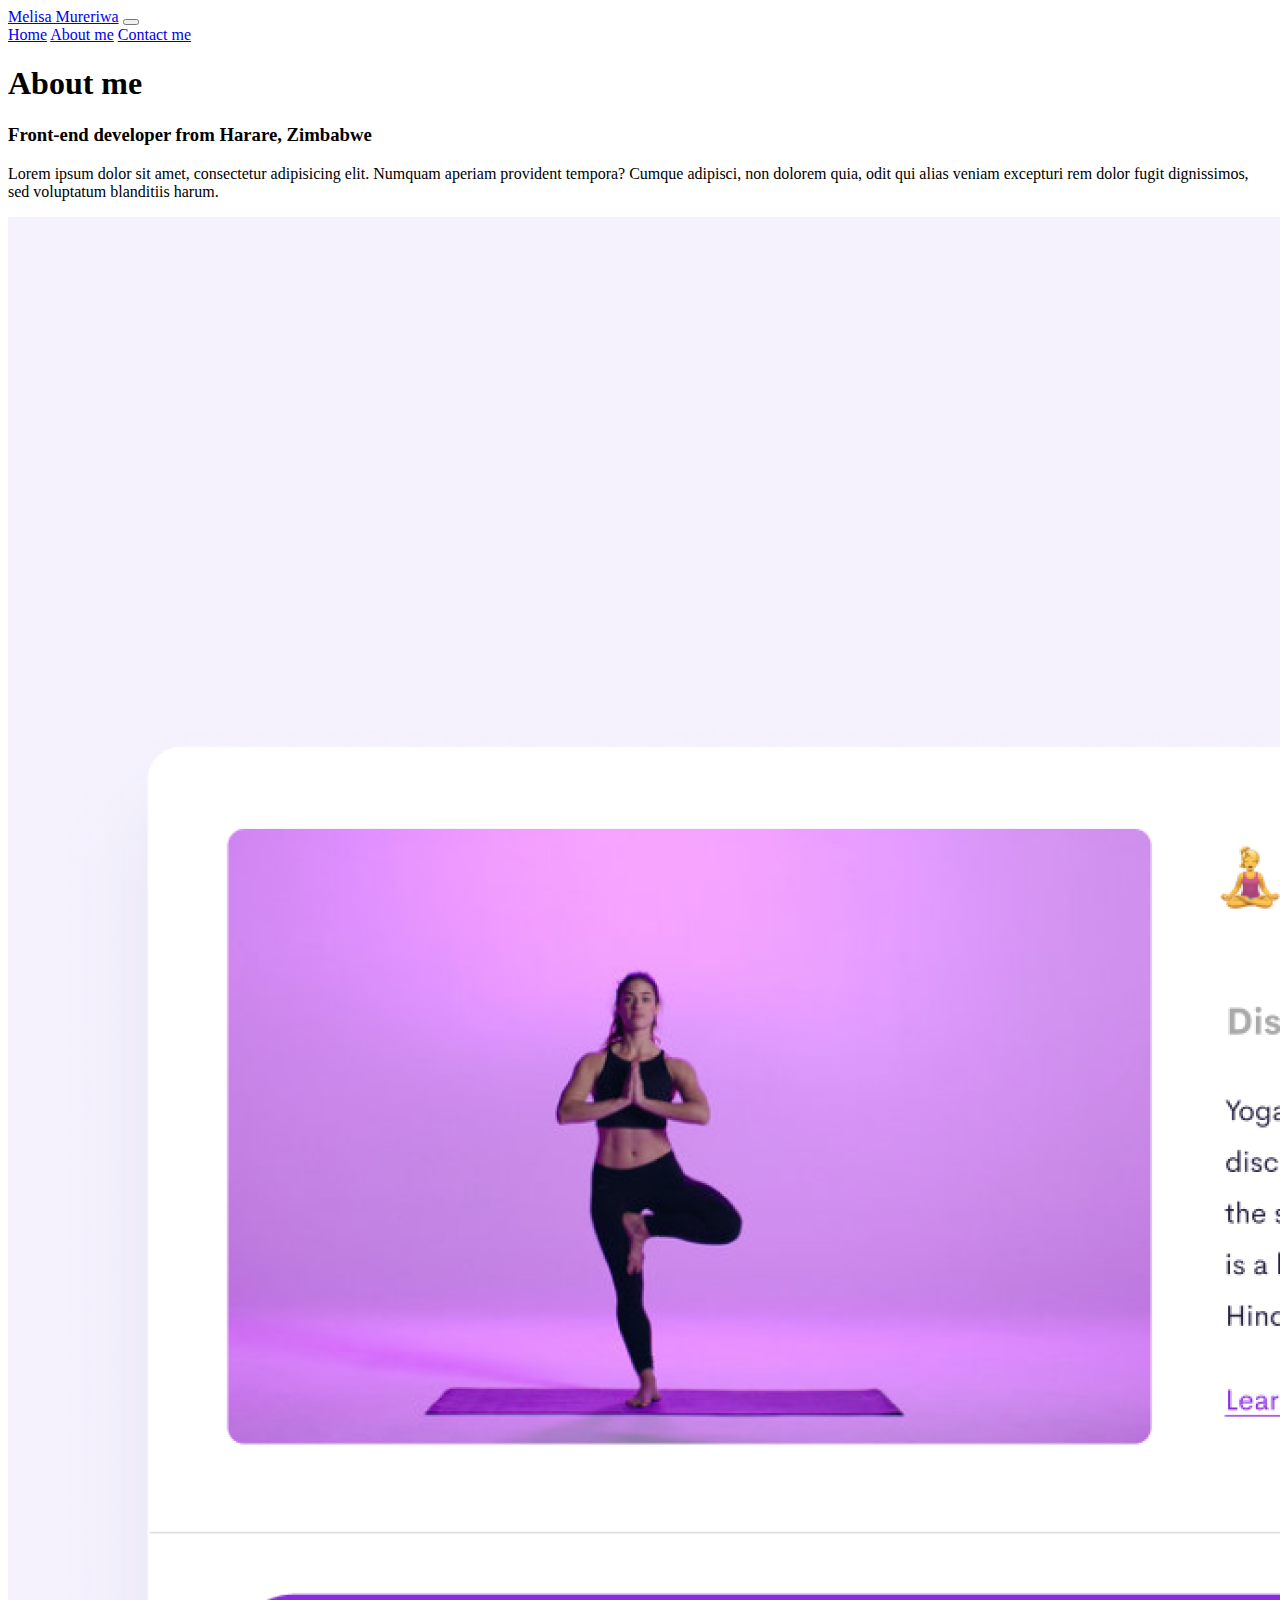
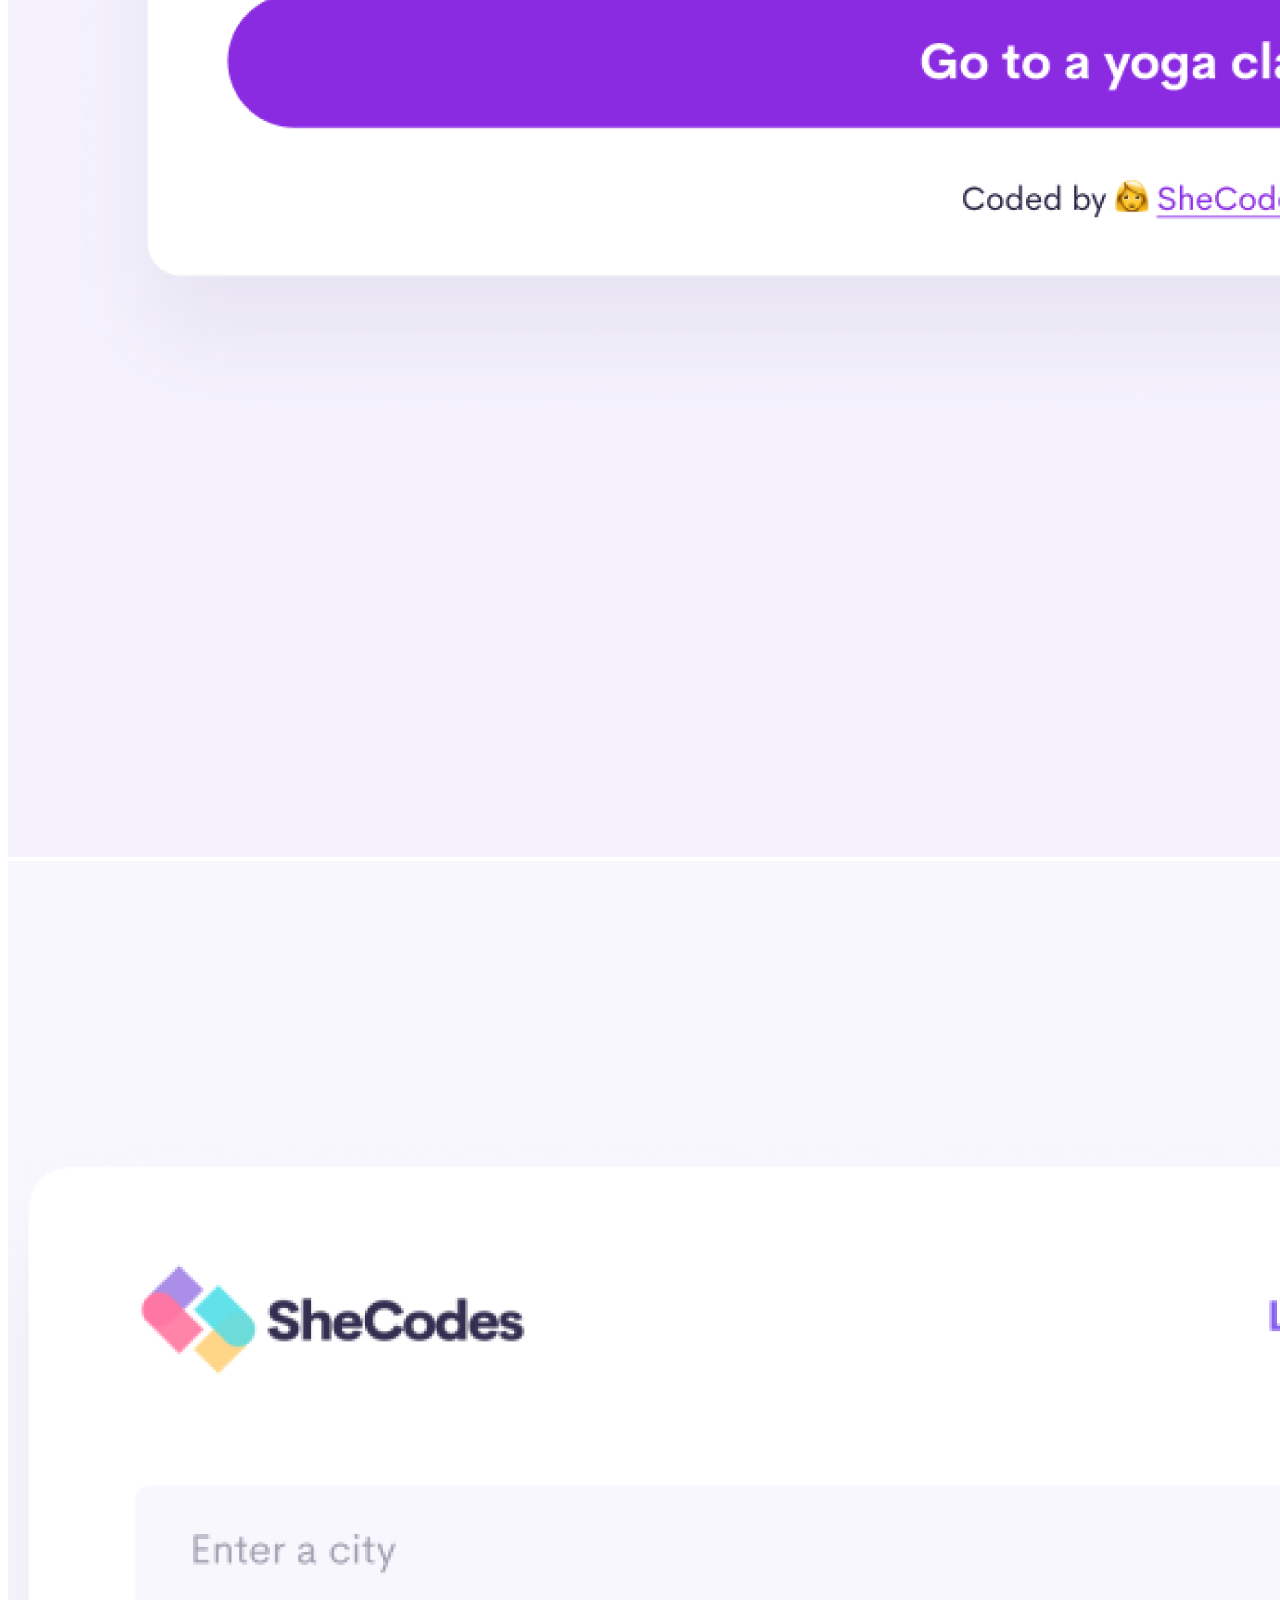
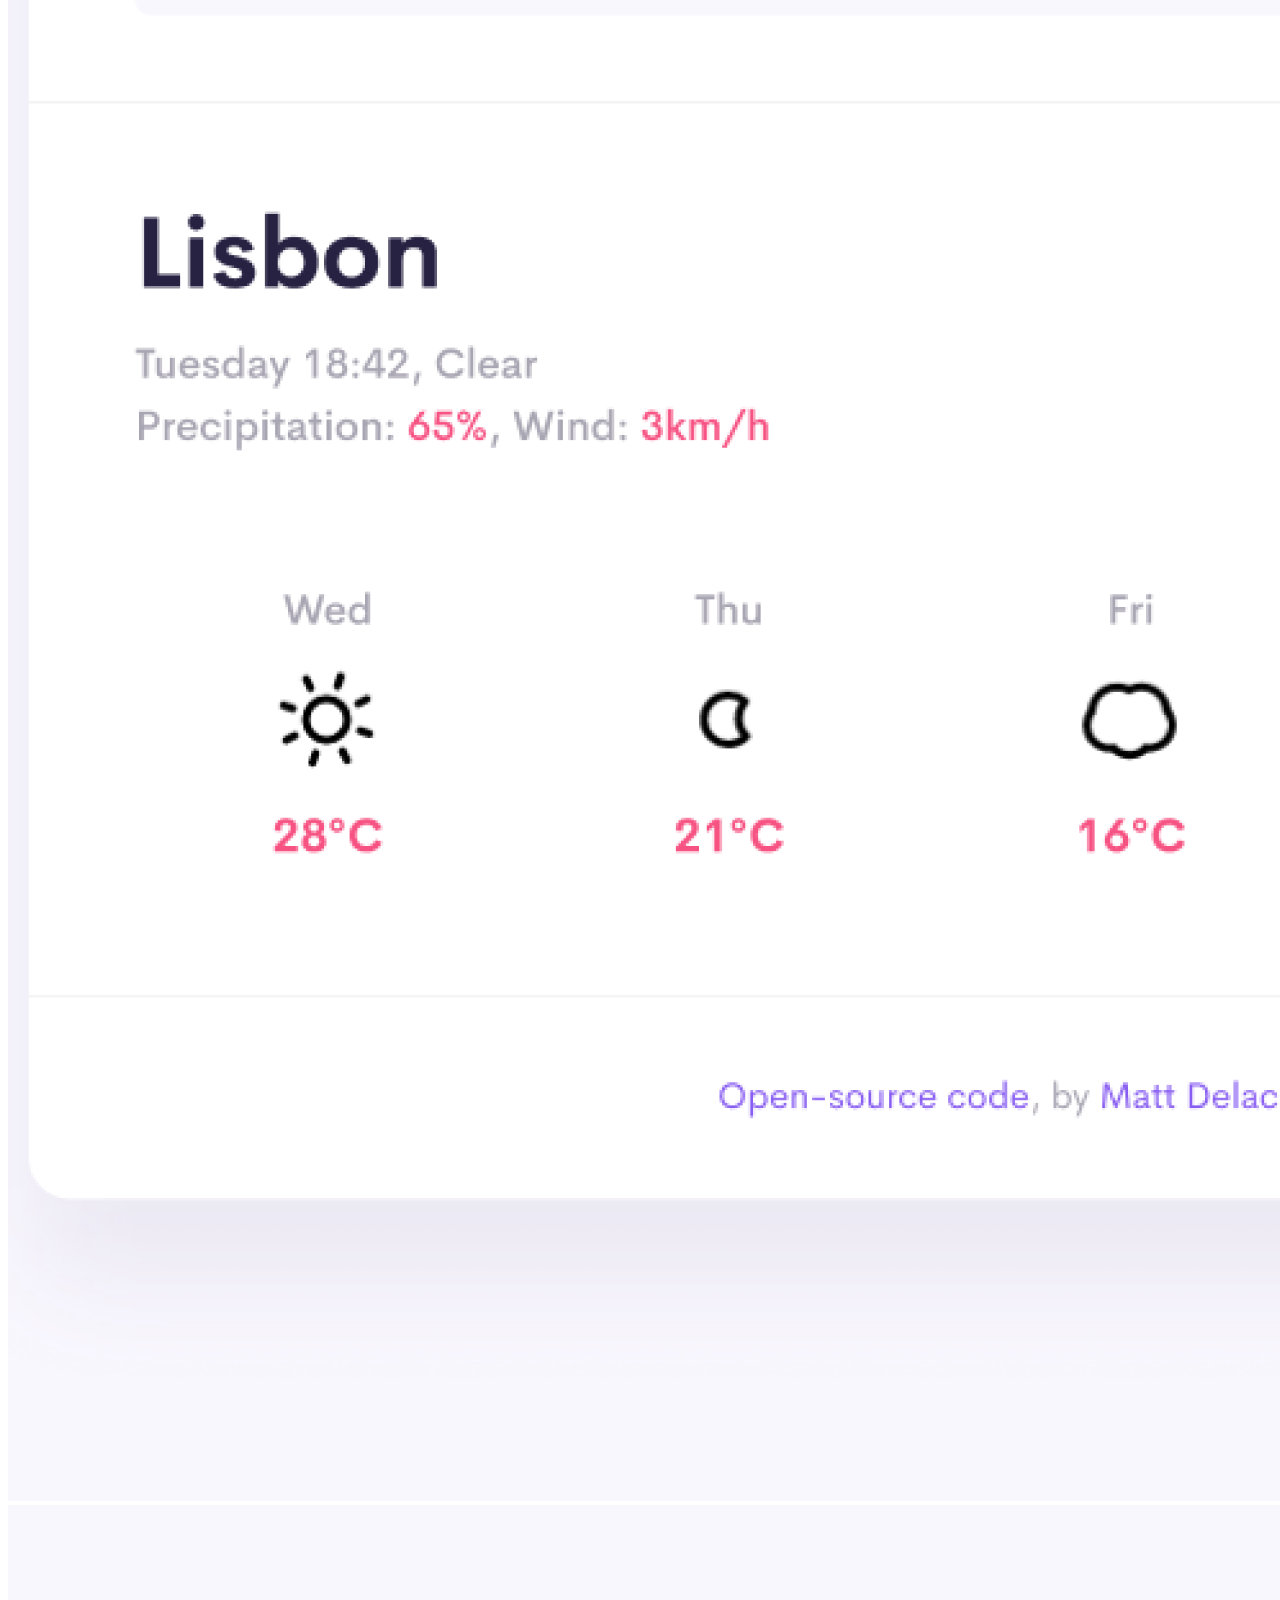
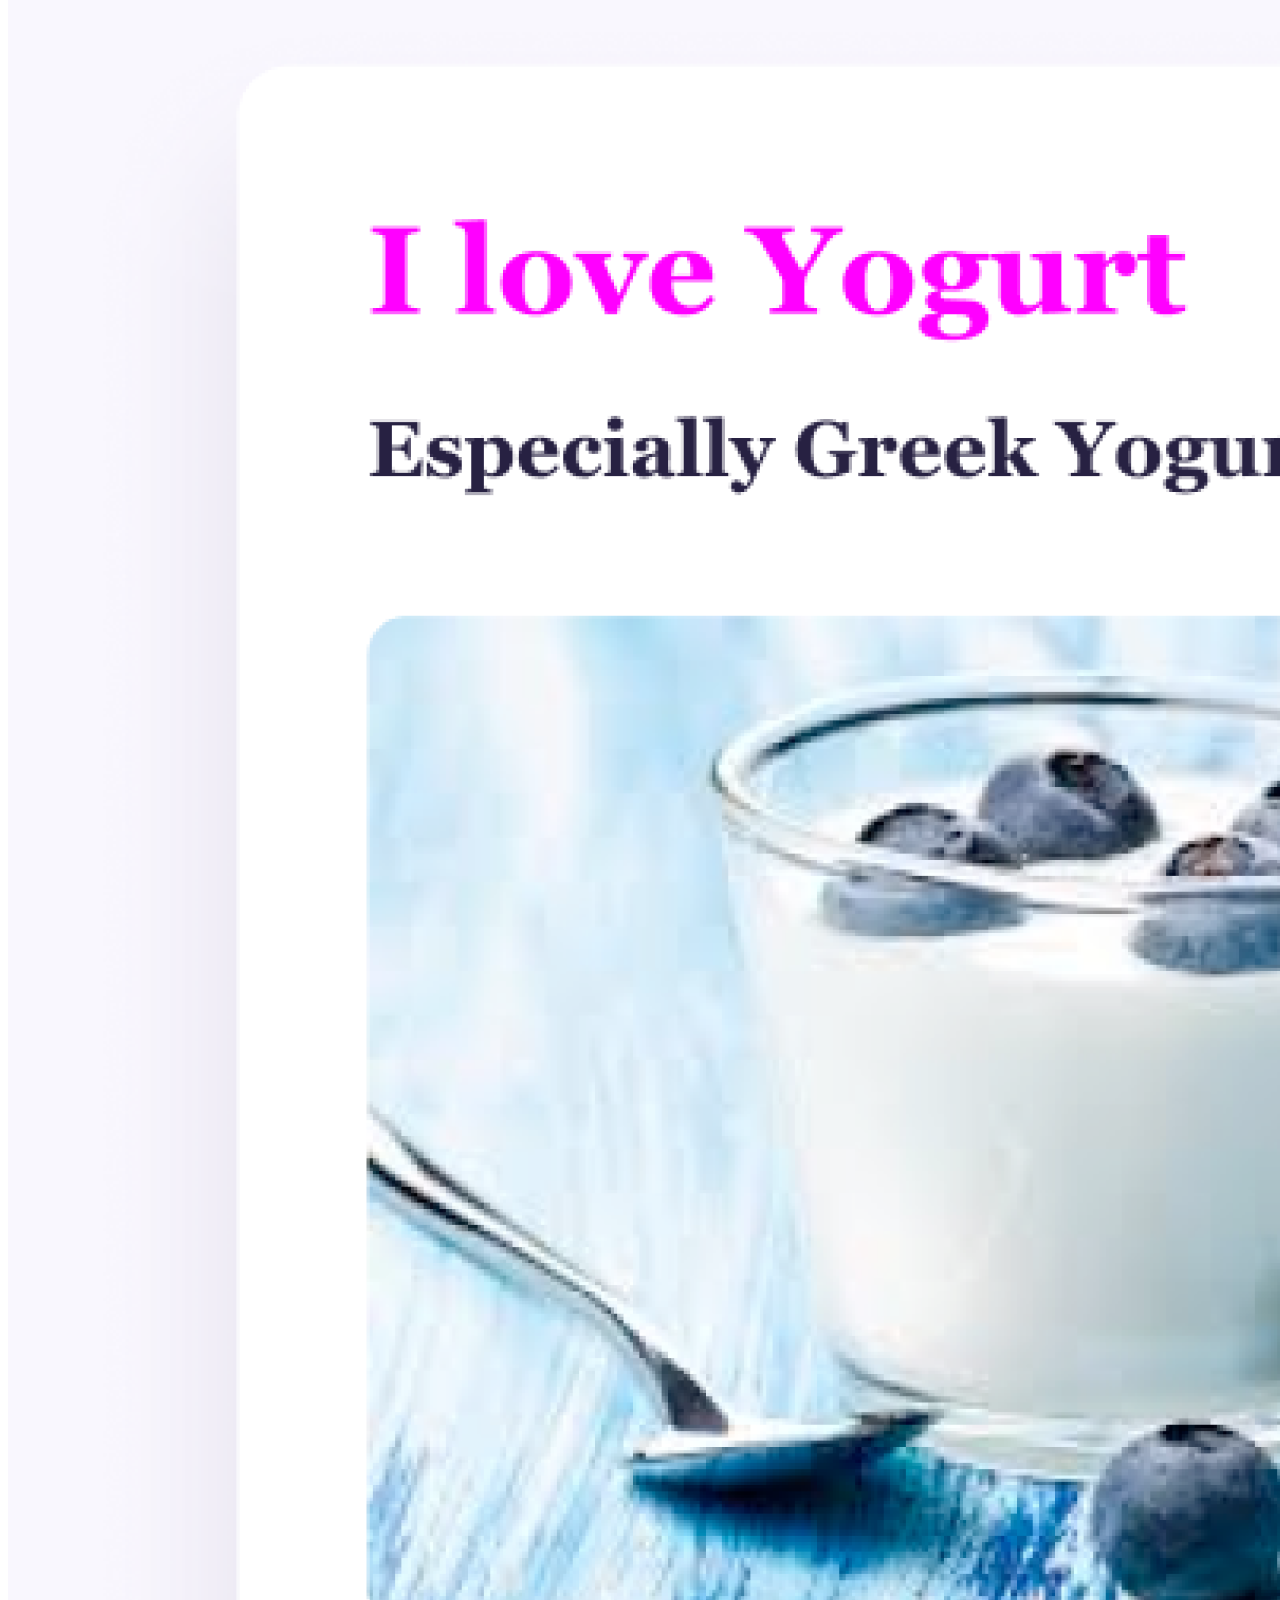
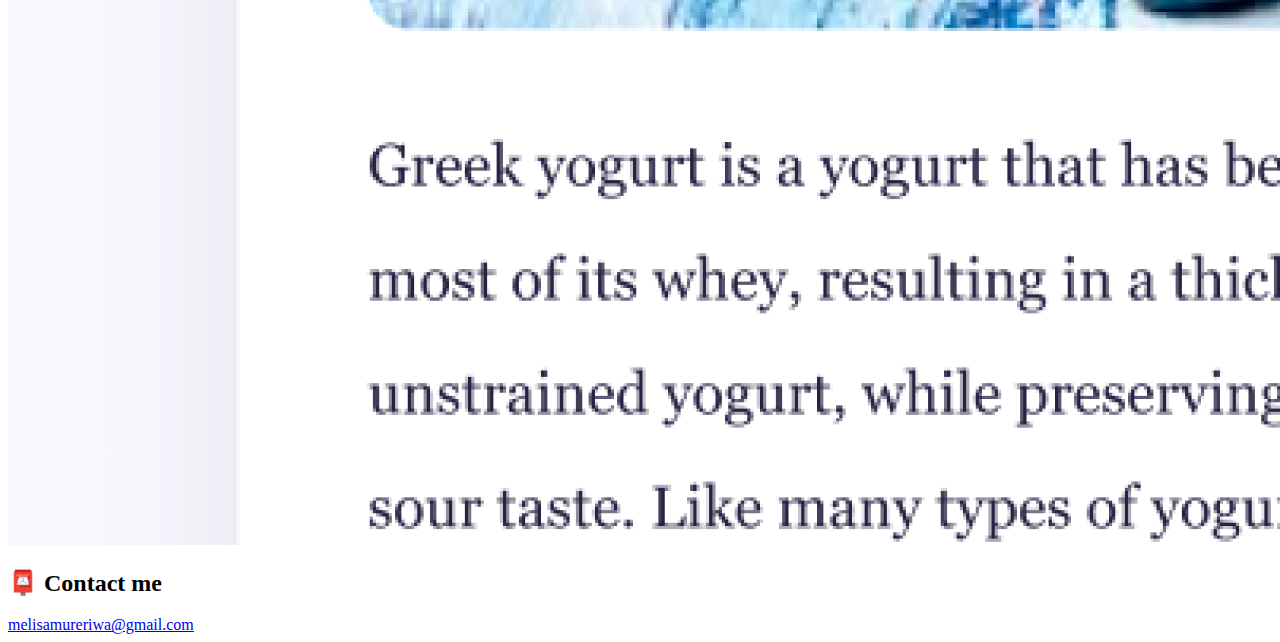
==== about.html @ f1d19278 "Moved project to Github" ====
<!DOCTYPE html>
<html>
  <head>
    <title>About Melisa Mureriwa</title>
    <meta charset="UTF-8" />
    <link rel="stylesheet" href="style.css" />
    <link
      href="https://cdn.jsdelivr.net/npm/bootstrap@5.3.1/dist/css/bootstrap.min.css"
      rel="stylesheet"
      integrity="sha384-4bw+/aepP/YC94hEpVNVgiZdgIC5+VKNBQNGCHeKRQN+PtmoHDEXuppvnDJzQIu9"
      crossorigin="anonymous"
    />
    <script
      src="https://cdn.jsdelivr.net/npm/bootstrap@5.3.1/dist/js/bootstrap.bundle.min.js"
      integrity="sha384-HwwvtgBNo3bZJJLYd8oVXjrBZt8cqVSpeBNS5n7C8IVInixGAoxmnlMuBnhbgrkm"
      crossorigin="anonymous"
    ></script>
  <body>
      <nav class="navbar fixed-top navbar-expand-lg bg-body-tertiary">
          <div class="container-fluid">
            <a class="navbar-brand" href="index.html">Melisa Mureriwa</a>
            <button
              class="navbar-toggler"
              type="button"
              data-bs-toggle="collapse"
              data-bs-target="#navbarNavAltMarkup"
              aria-controls="navbarNavAltMarkup"
              aria-expanded="false"
              aria-label="Toggle navigation"
            >
              <span class="navbar-toggler-icon"></span>
            </button>
            <div class="collapse navbar-collapse" id="navbarNavAltMarkup">
              <div class="navbar-nav">
                <a class="nav-link active" aria-current="page" href="index.html"
                  >Home</a
                >
                <a class="nav-link" href="about.html">About me</a>
                <a class="nav-link" href="about.html#contact">Contact me</a>
              </div>
            </div>
          </div>
        </nav>
    <h1 class="pt-5">About me</h1>
    <h3>Front-end developer from Harare, Zimbabwe</h3>
    <div class="container mt-5">
    <p class="text-center">
      Lorem ipsum dolor sit amet, consectetur adipisicing elit. Numquam aperiam
      provident tempora? Cumque adipisci, non dolorem quia, odit qui alias
      veniam excepturi rem dolor fugit dignissimos, sed voluptatum blanditiis
      harum.
    </p>
</div>
    <div class="container">
    <div class="row mb-5">
      <div id="yoga" class="col-sm"> <img src="images/yoga.png" class="img-fluid p-2 shadow rounded" alt="yoga" /> </div>
      <div id="weather" class="col-sm"> <img src="images/weather.png" class="img-fluid p-2 shadow rounded" alt="weather" /></div>
      <div id="yogurt" class="col-sm"> <img src="images/yogurt.png" class="img-fluid p-2 shadow rounded" alt="yogurt" /> </div>
    </div>
    </div>

    <div id="contact">
      <h2>📮 Contact me</h2>
      <a href="mailto:melisamureriwa@gmail.com" class="email-link"> melisamureriwa@gmail.com </a>
    </div>
  </body>
</html>
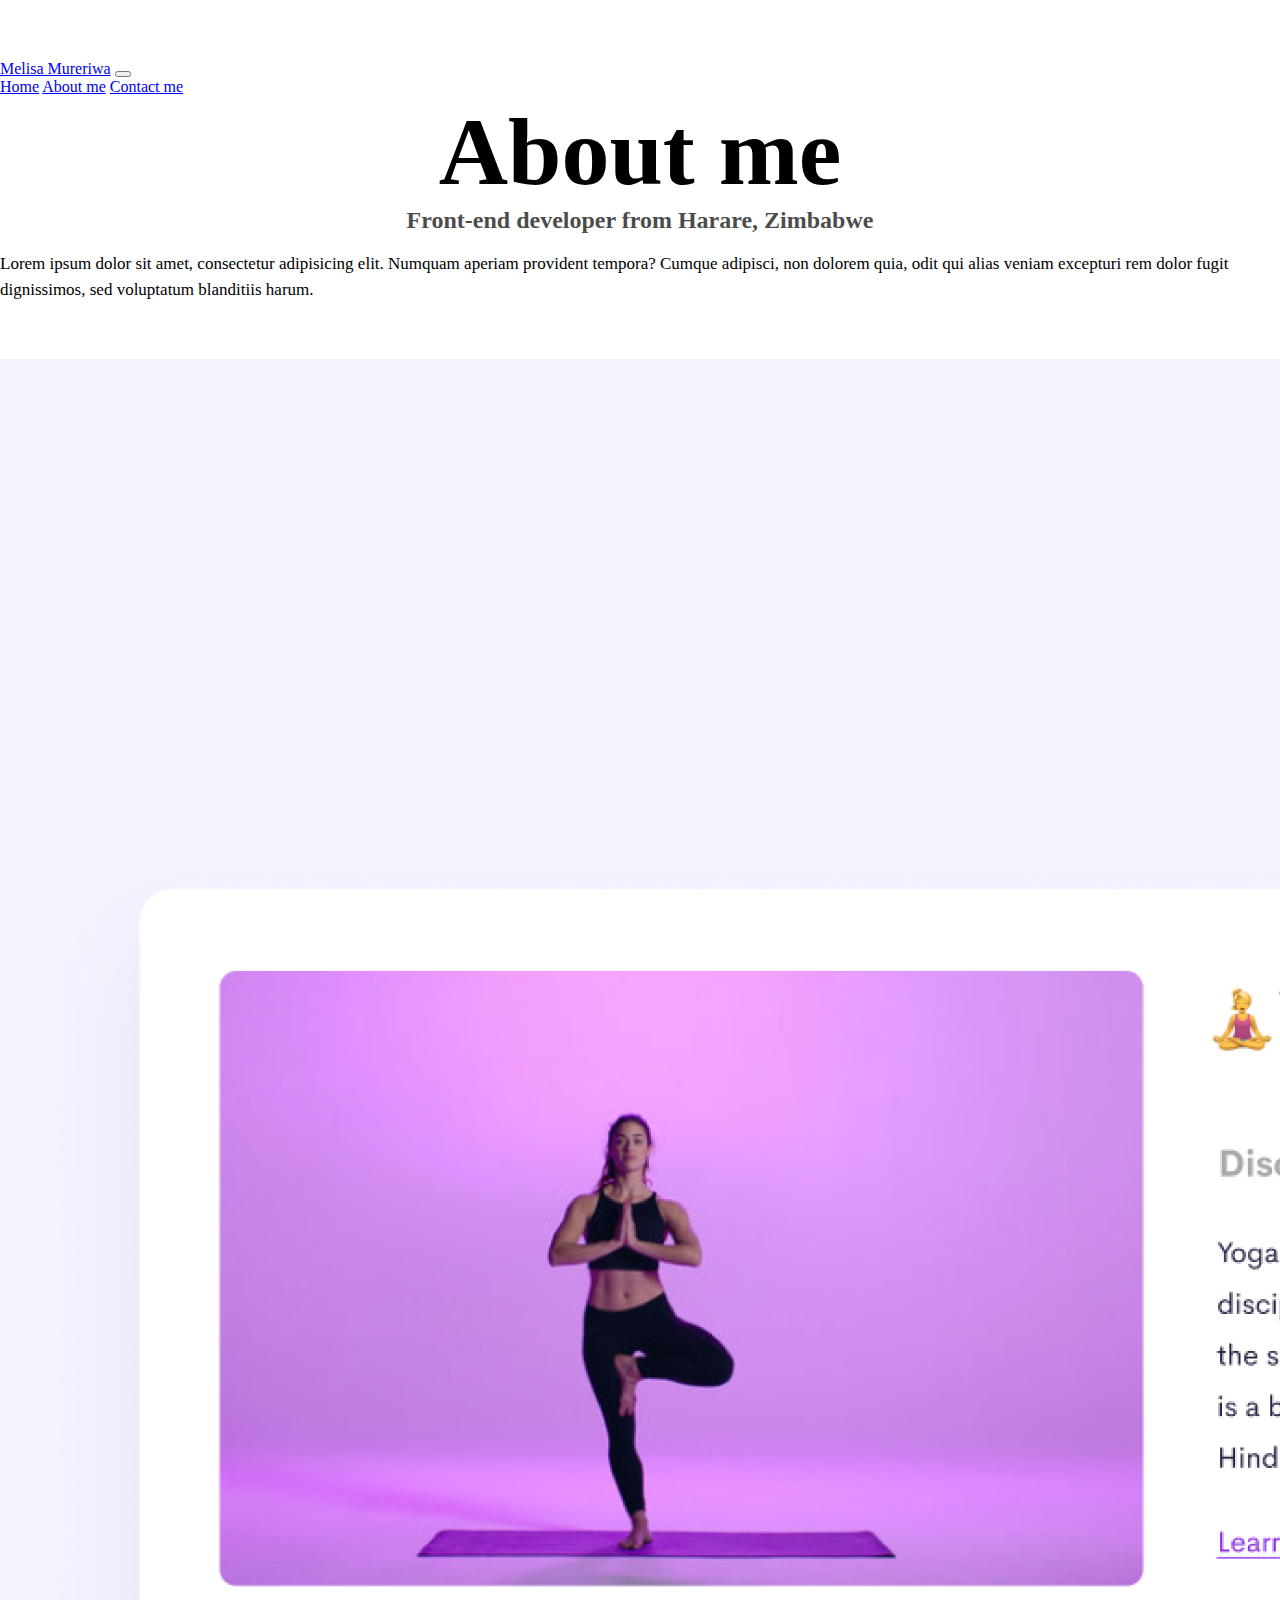
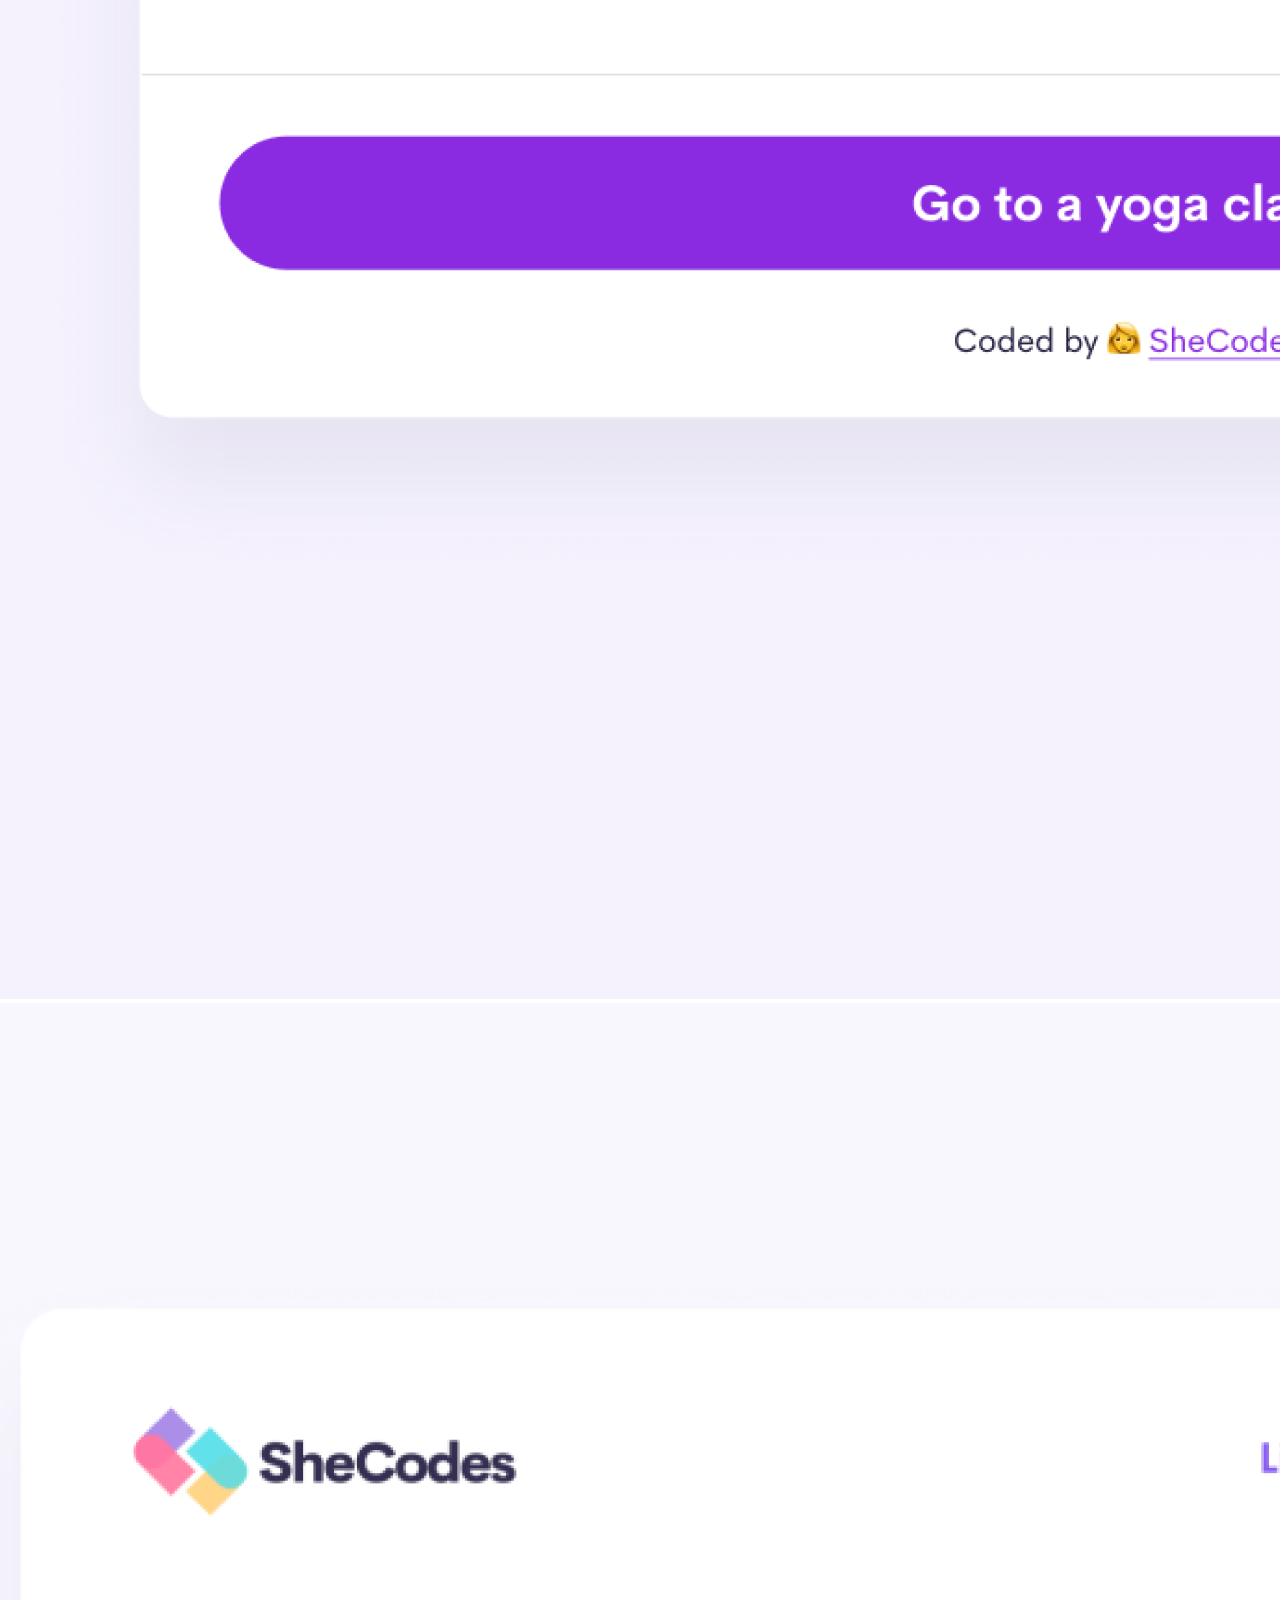
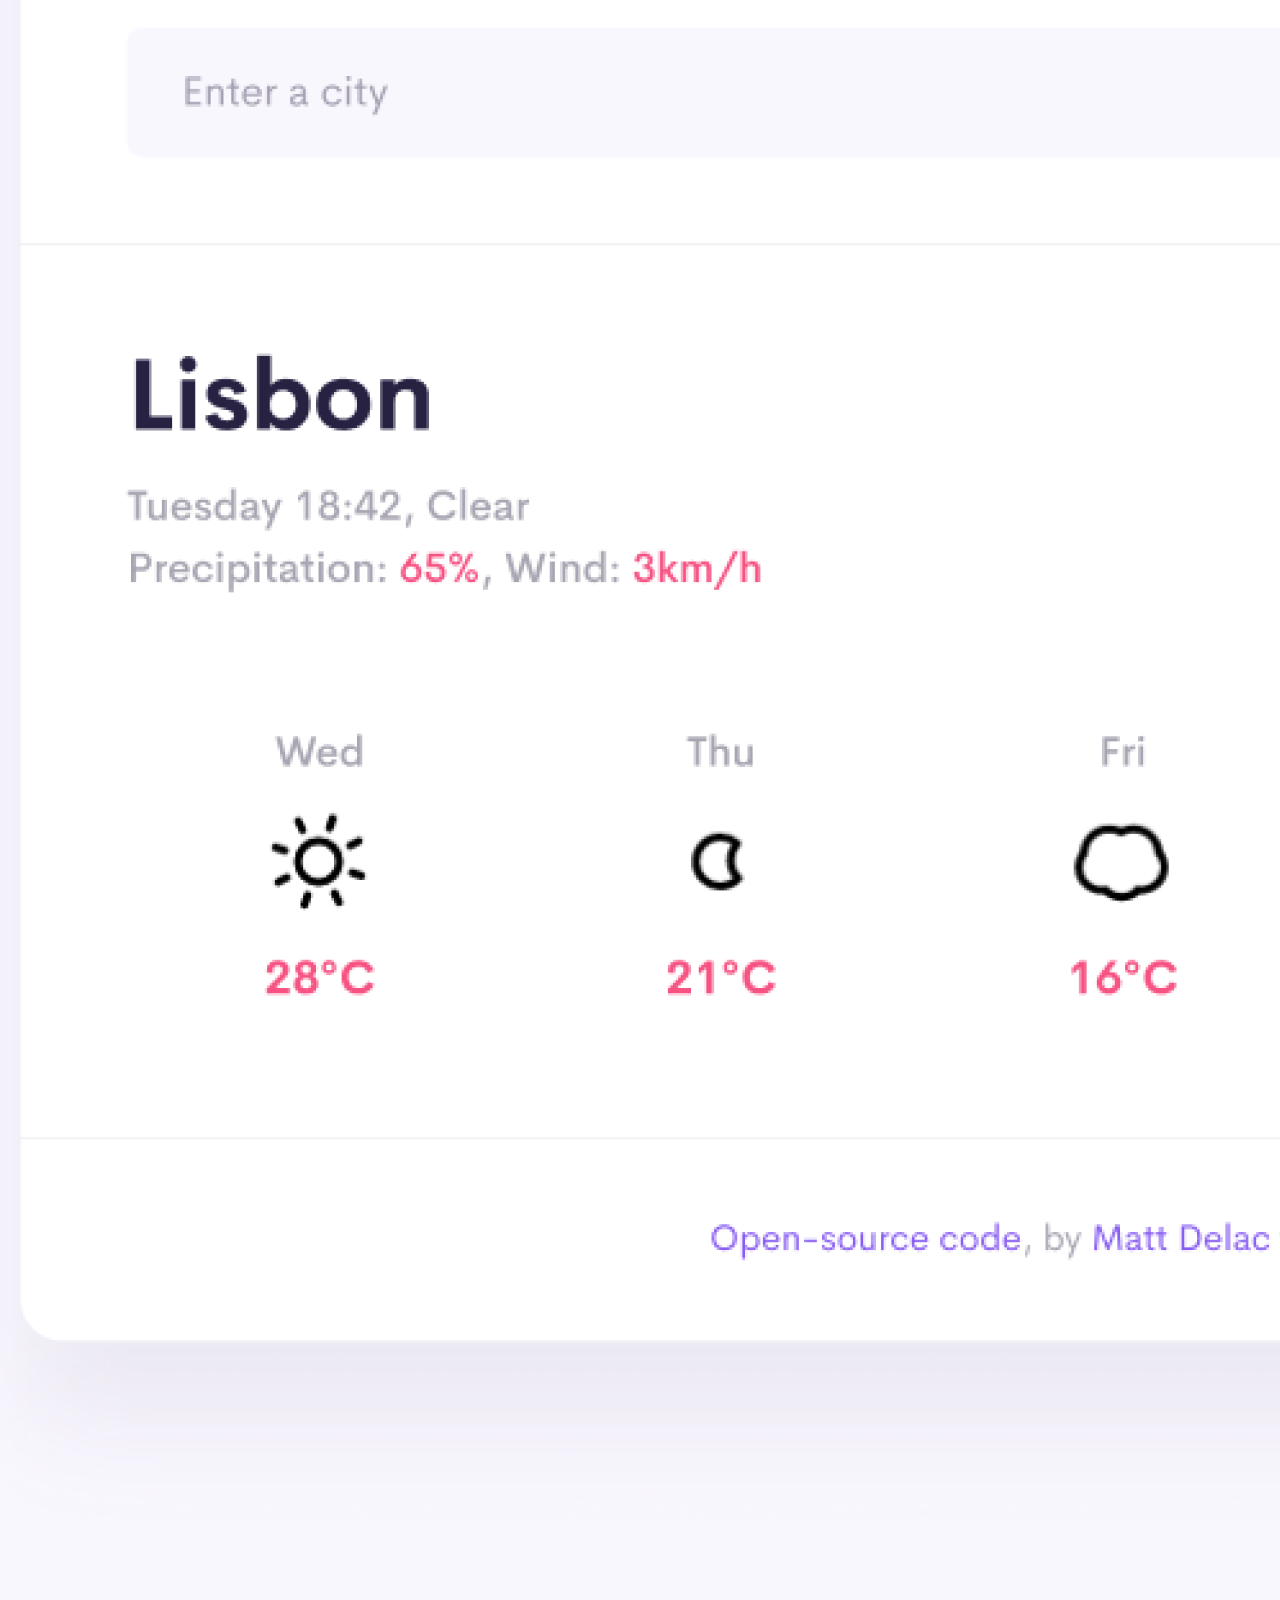
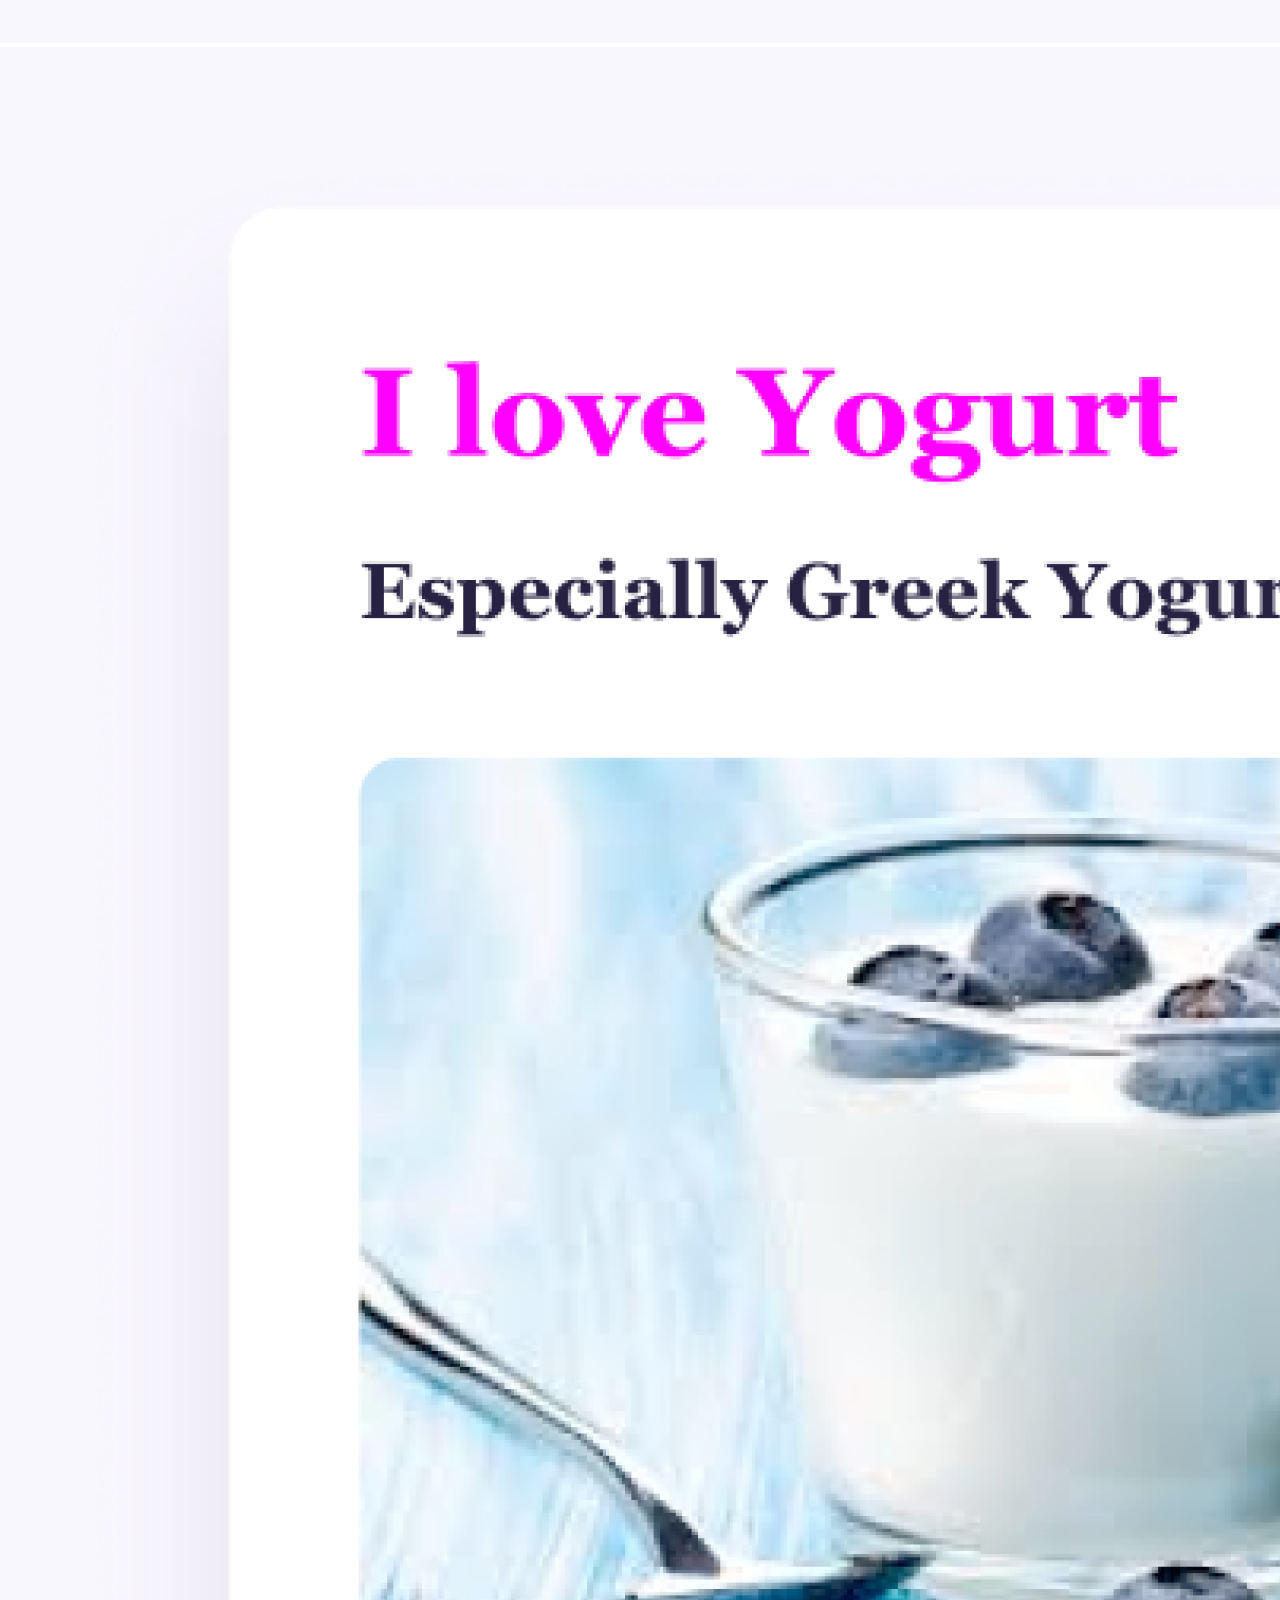
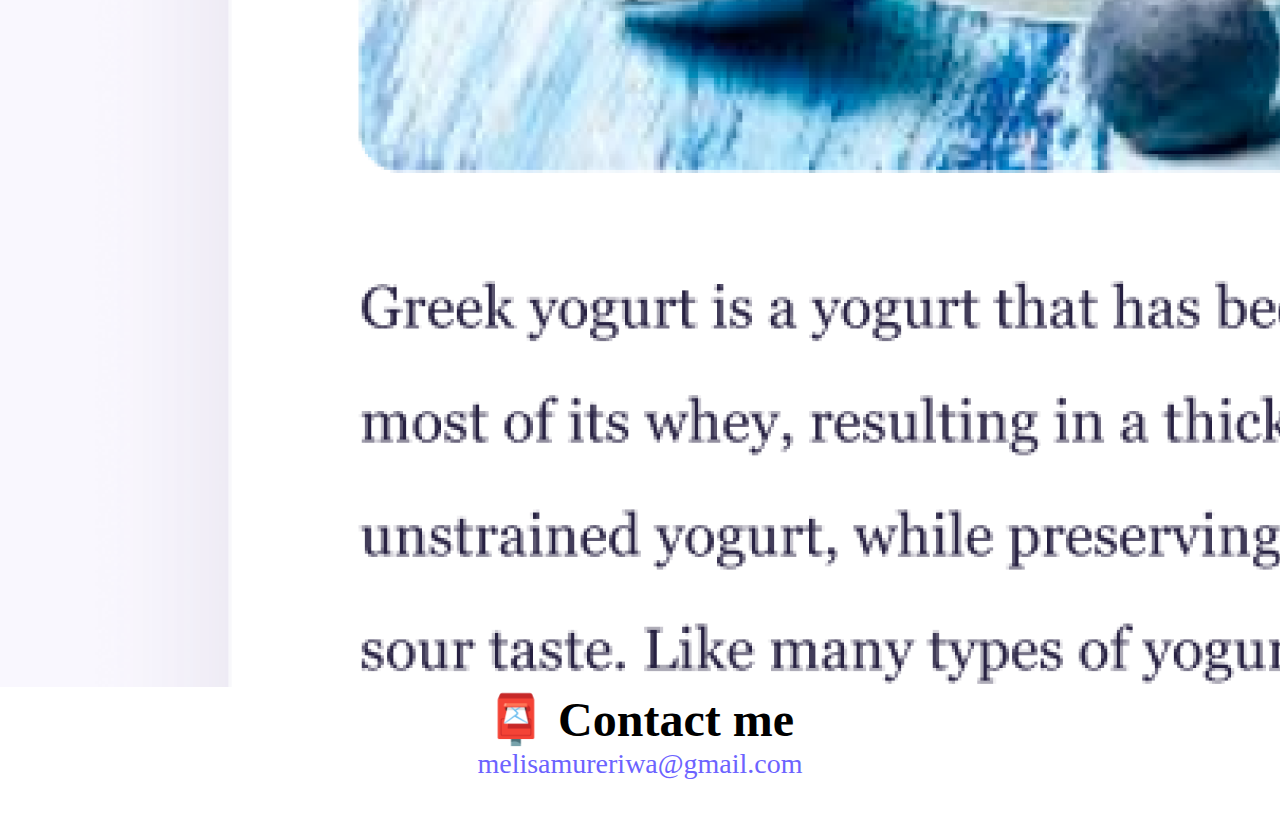
==== commit 6be0a149: "Added the media queries to make it mobile responsive" ====
--- a/about.html
+++ b/about.html
@@ -3,6 +3,7 @@
   <head>
     <title>About Melisa Mureriwa</title>
     <meta charset="UTF-8" />
+     <meta name="viewport" content="width=device-width, initial-scale=1">
     <link rel="stylesheet" href="style.css" />
     <link
       href="https://cdn.jsdelivr.net/npm/bootstrap@5.3.1/dist/css/bootstrap.min.css"
--- a/style.css
+++ b/style.css
@@ -0,0 +1,124 @@
+:root {
+  --primary-color: #6c63ff;
+  --secondary-color: #f5f2fe;
+  --box-shadow: 0 5px 10px rgba(0, 0, 0, 0.3);
+}
+
+body {
+  margin: 60px auto !important;
+}
+
+h1,
+h2,
+h3 {
+  text-align: center;
+  margin: 0;
+}
+
+h1 {
+  font-size: 96px !important;
+}
+
+h2 {
+  font-size: 48px !important;
+}
+
+h3 {
+  font-size: 24px;
+  opacity: 0.7;
+}
+
+p {
+  font-size: 17px;
+  line-height: 1.5;
+  padding-bottom: 40px;
+}
+
+.app-heading {
+  text-align: left;
+}
+.app-description {
+  text-align: left !important;
+  width: 100%;
+}
+
+.navigation-links {
+  display: flex;
+  margin-top: 40px;
+  justify-content: center;
+}
+
+.navigation-links a,
+.app-link {
+  margin: 20px;
+  border-radius: 4px;
+  padding: 20px 15px;
+  text-decoration: none;
+  text-transform: capitalize;
+}
+
+.contact-link {
+  background: var(--primary-color);
+  box-shadow: var(--box-shadow);
+  color: #ffffff;
+}
+
+.about-link {
+  color: var(--primary-color);
+  border: 1px solid var(--primary-color);
+}
+
+.email-link {
+  display: flex;
+  justify-content: center;
+  color: var(--primary-color);
+  font-size: 28px;
+  text-decoration: none;
+}
+
+a:hover {
+  color: #0a58ca;
+}
+
+.email-link:hover {
+  text-decoration: underline;
+}
+
+@media (max-width: 576px) {
+  h1 {
+    font-size: 45px !important;
+  }
+
+  h2 {
+    font-size: 30px !important;
+  }
+
+  h3 {
+    margin-top: 15px !important;
+  }
+
+  .col-6 {
+    flex: 0 0 auto !important;
+    width: 100% !important;
+  }
+
+  .app-heading {
+    text-align: center !important;
+    font-size: 35px !important;
+  }
+
+  .app-description {
+    text-align: center !important;
+  }
+
+  p {
+    font-size: 18px;
+  }
+
+  .app-link {
+    margin: 0 auto;
+    text-align: center;
+    display: block;
+    max-width: 250px;
+  }
+}
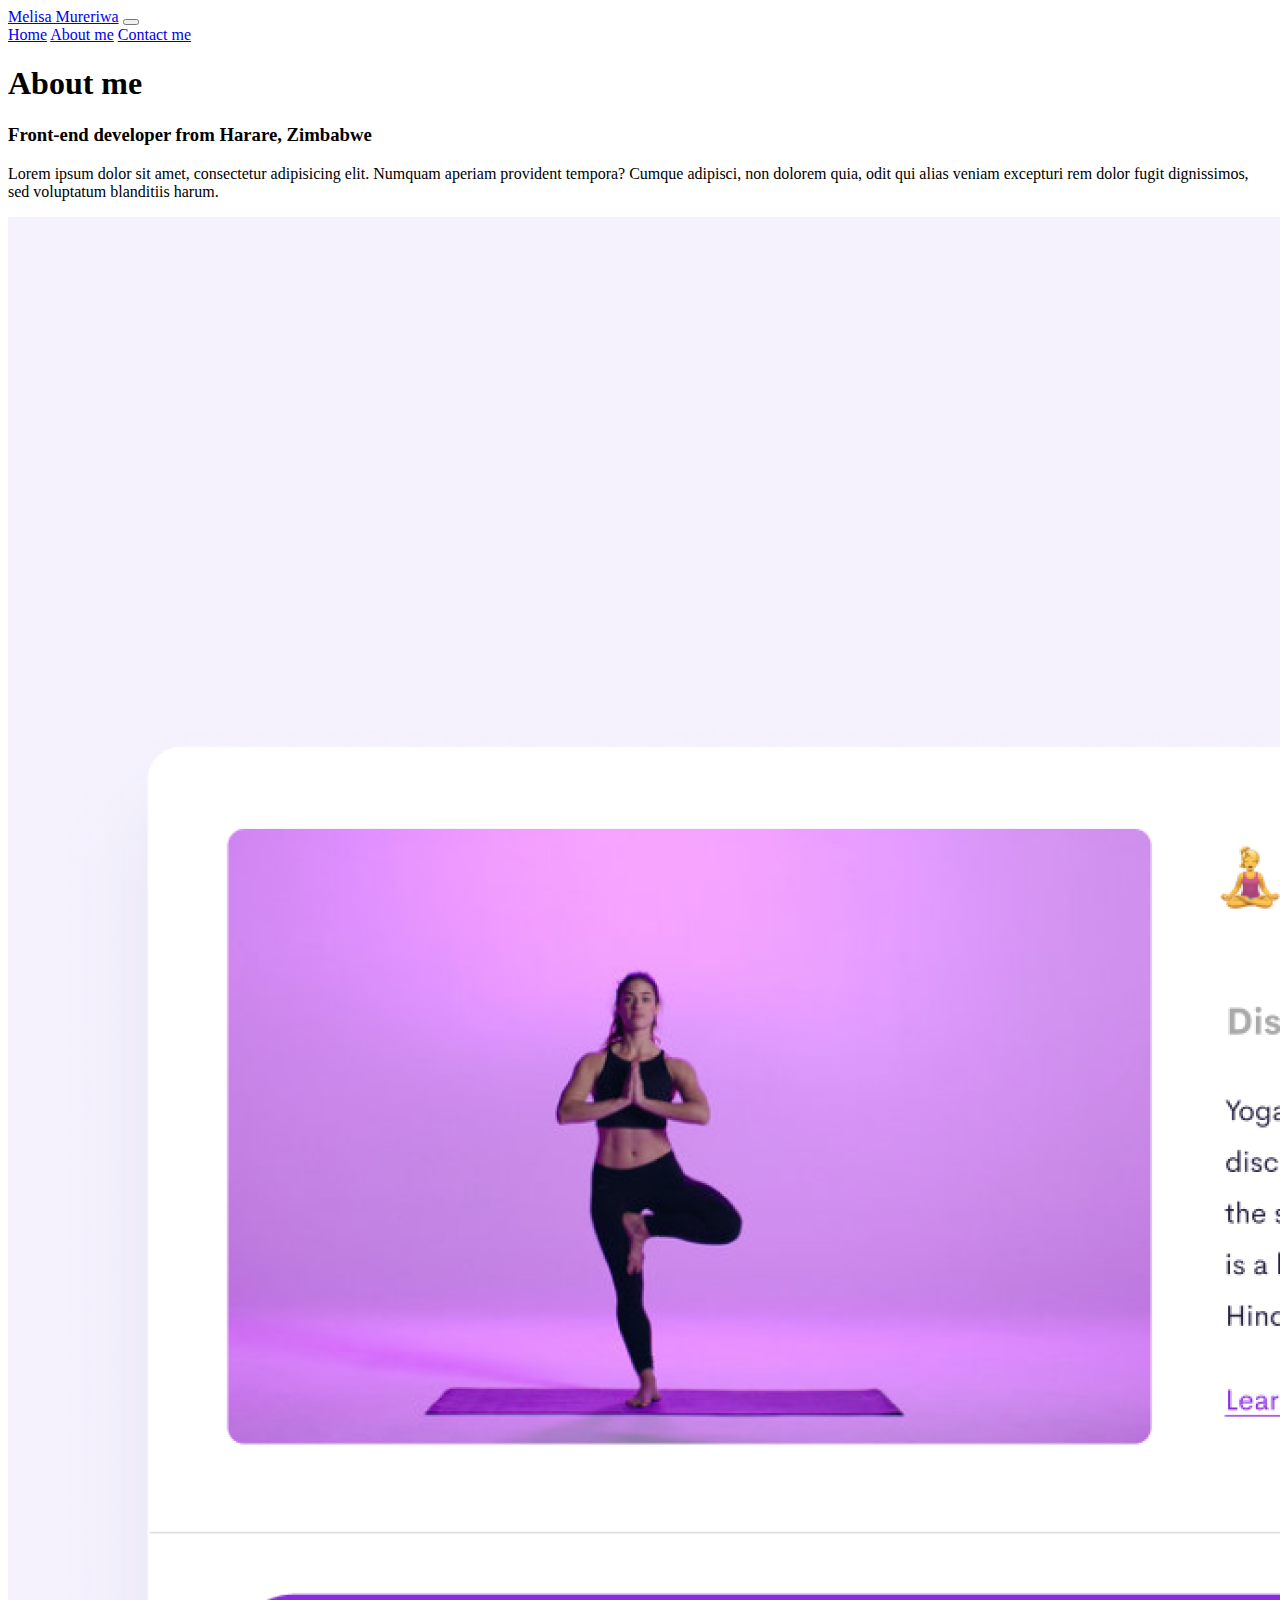
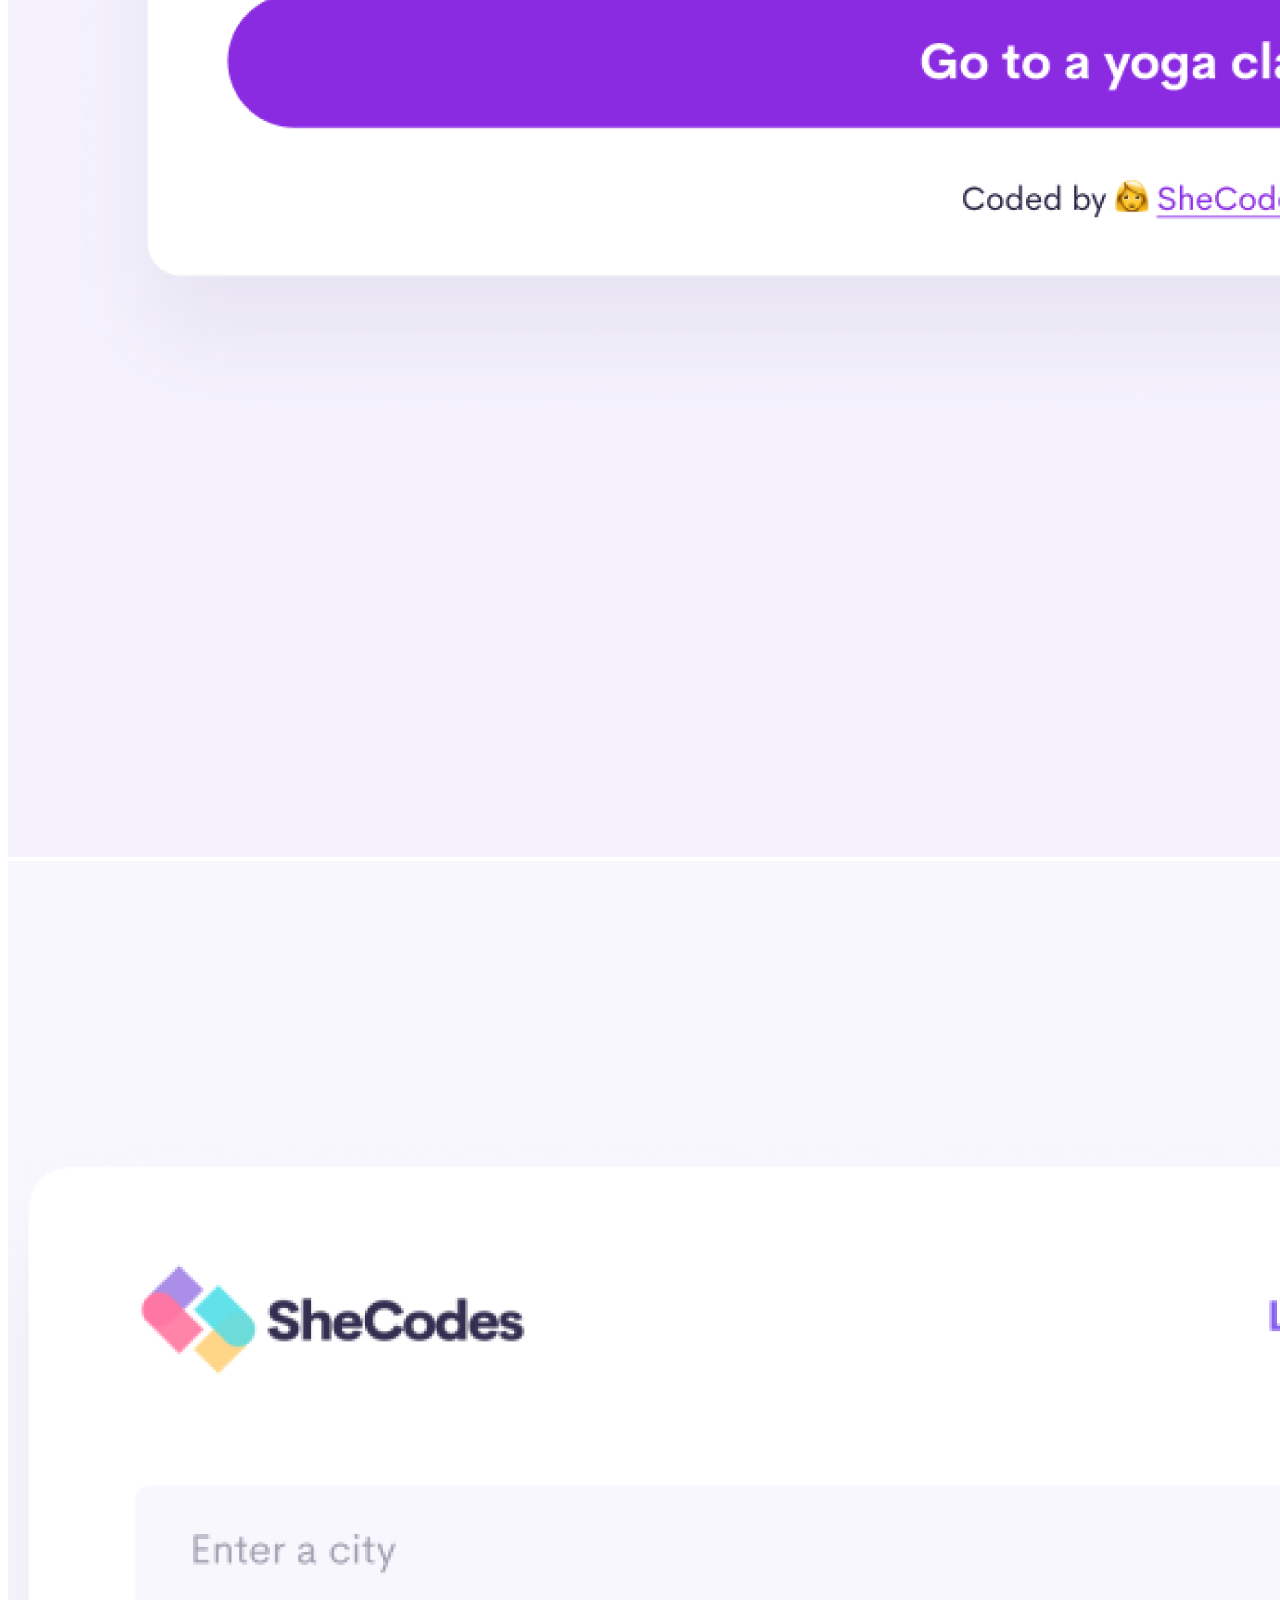
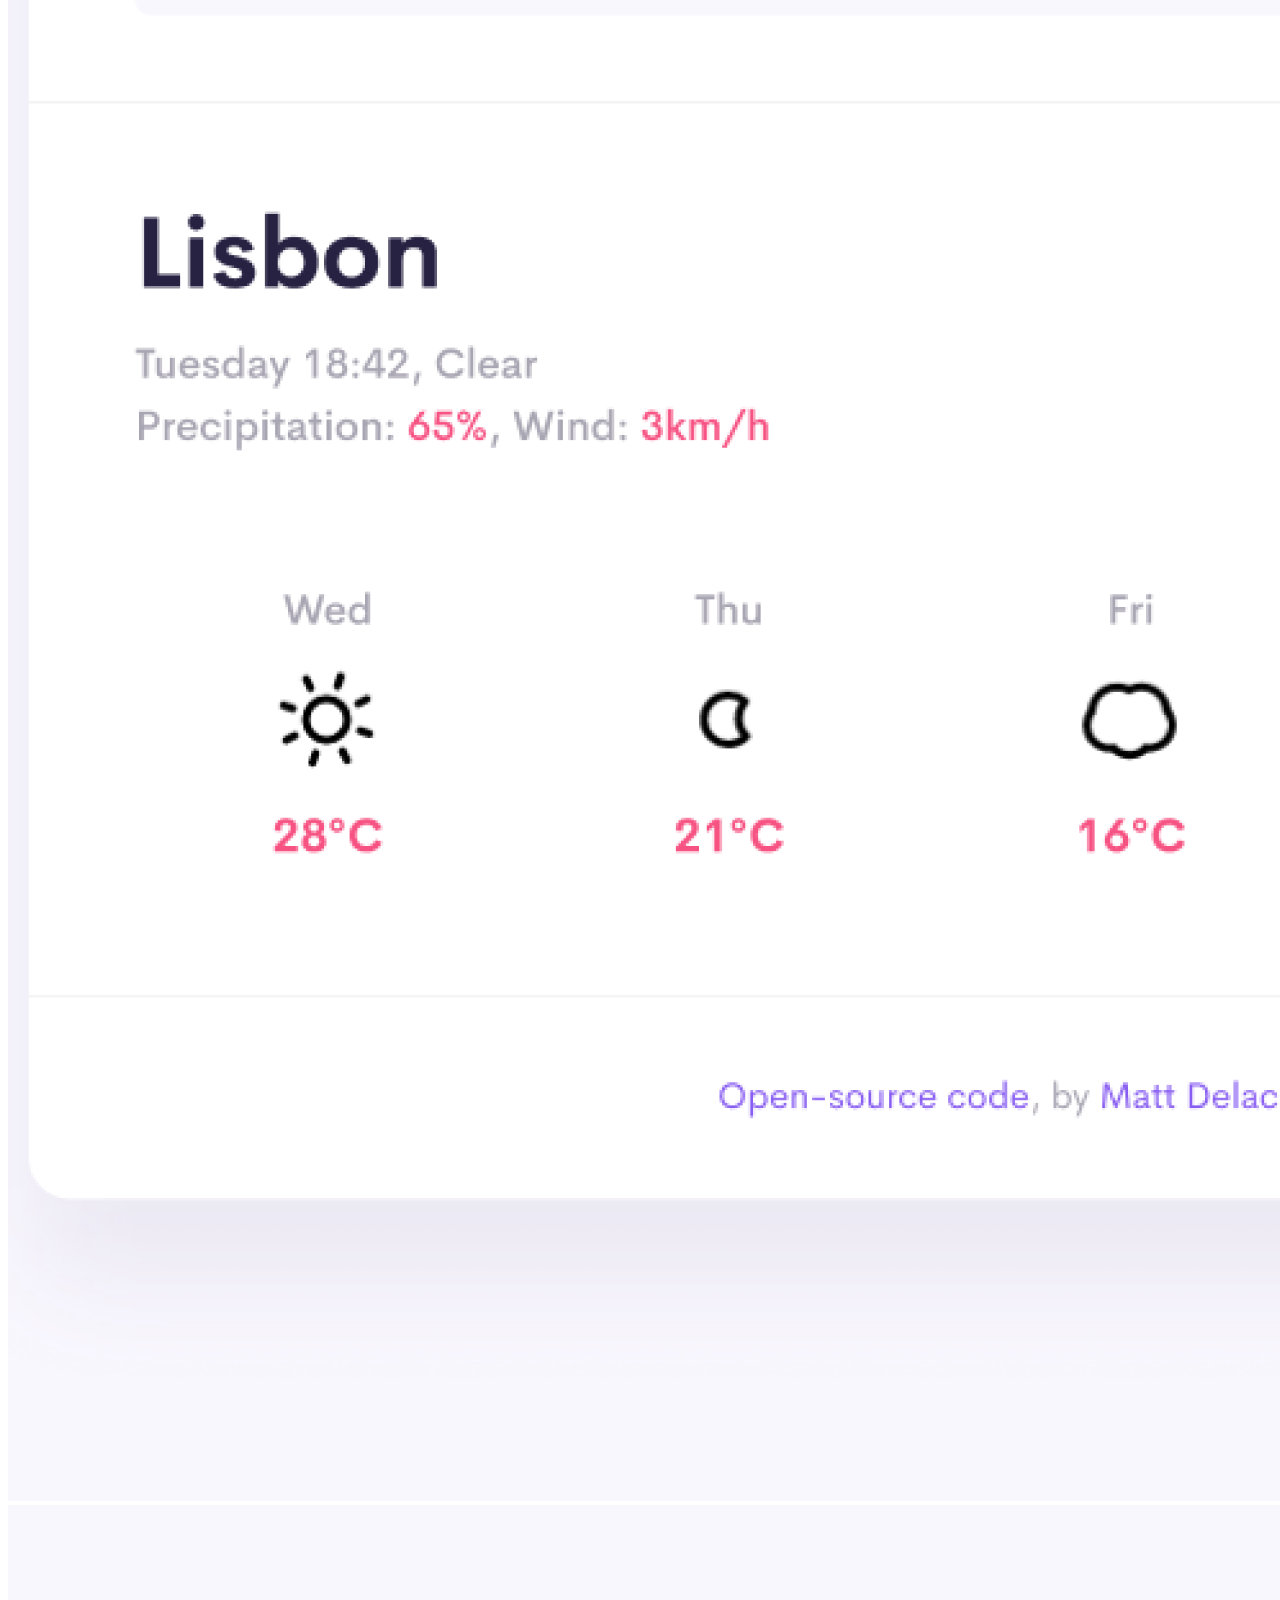
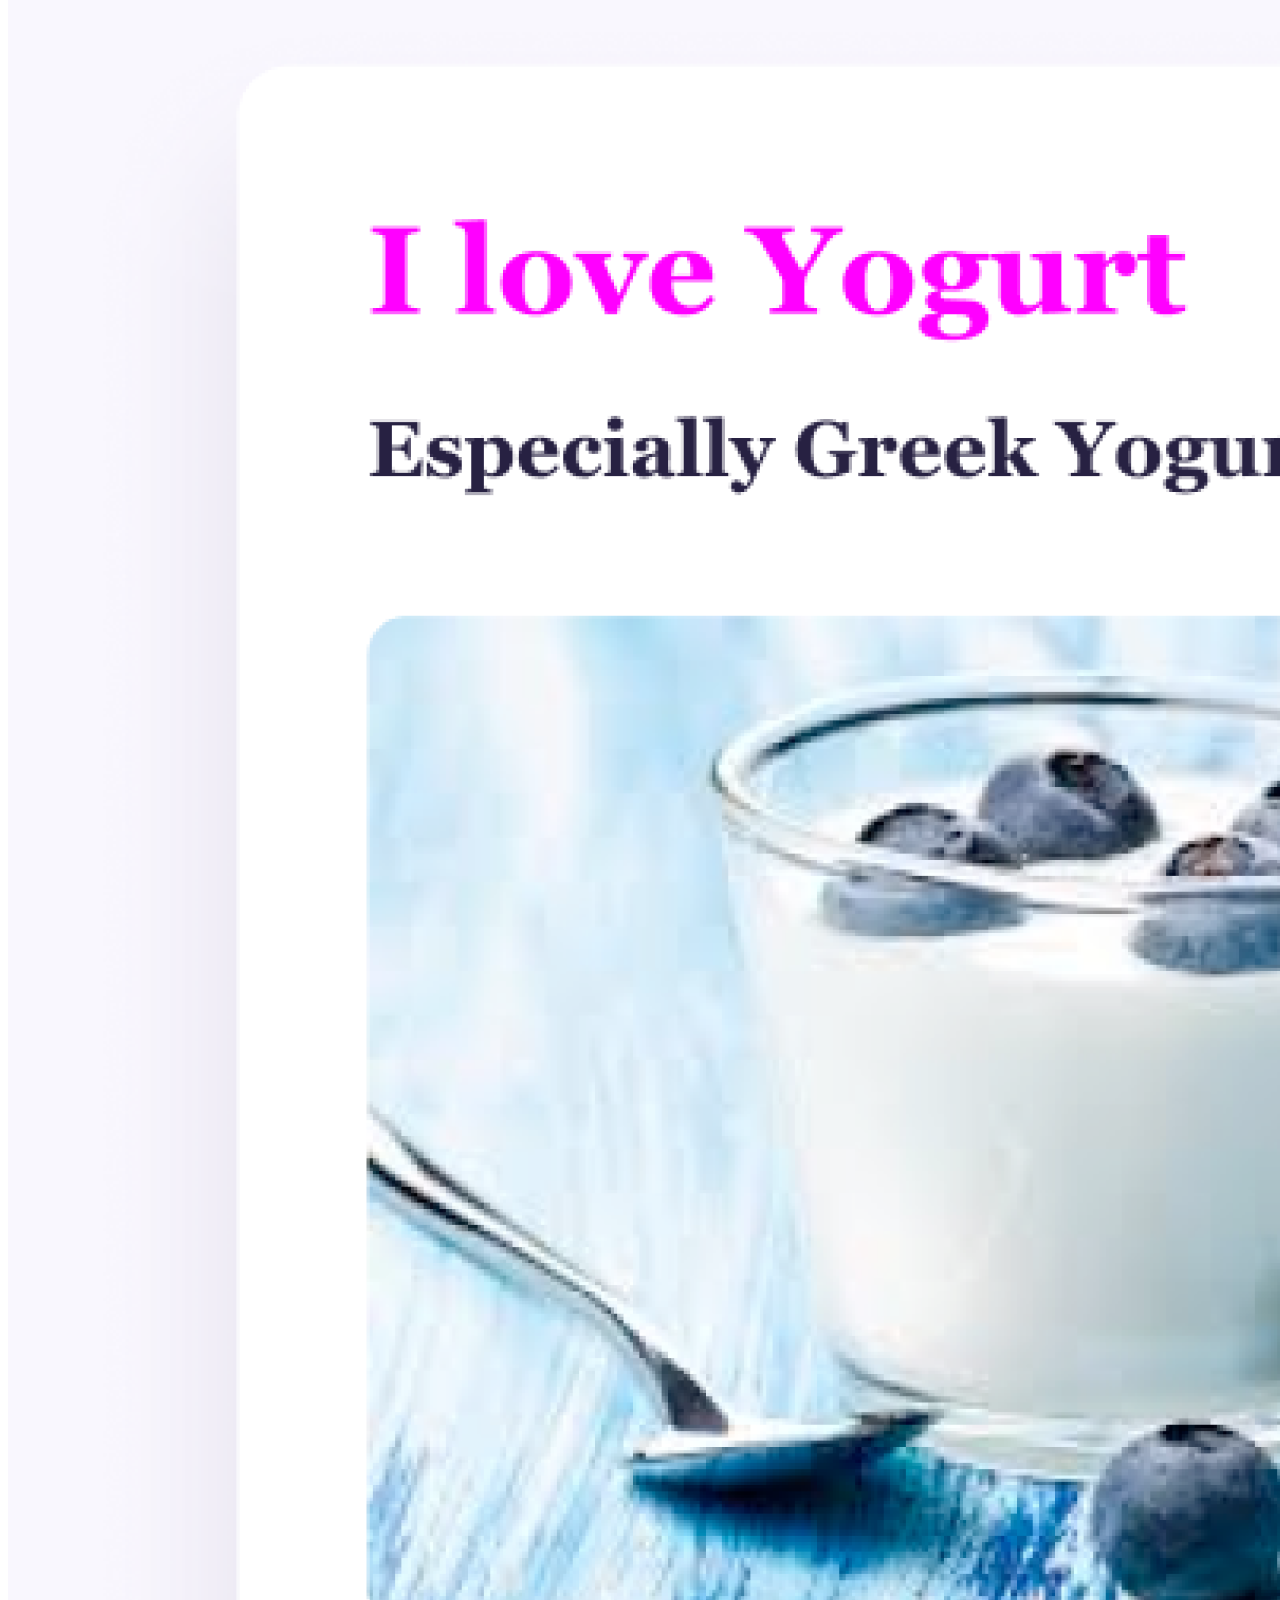
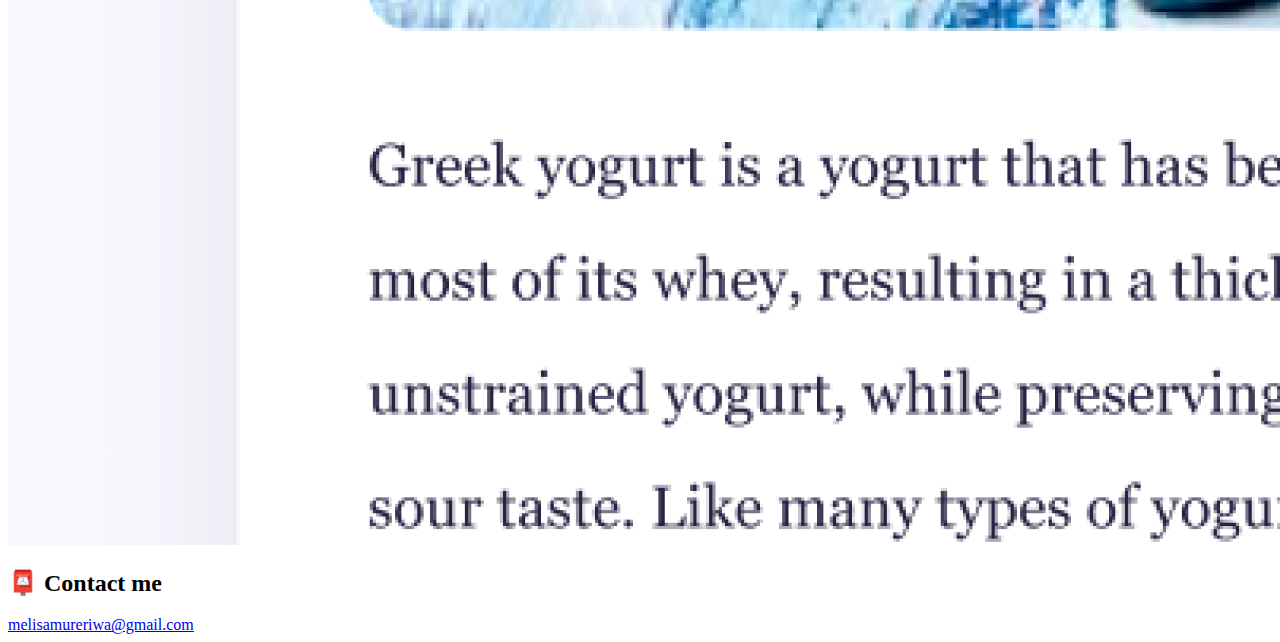
==== commit 53244c4e: "Updated the page to make it SEO friendly" ====
--- a/about.html
+++ b/about.html
@@ -4,6 +4,9 @@
     <title>About Melisa Mureriwa</title>
     <meta charset="UTF-8" />
      <meta name="viewport" content="width=device-width, initial-scale=1">
+     <meta
+      name="description"
+      content="About Melisa Mureriwa, Front-end Developer in South Africa />
     <link rel="stylesheet" href="style.css" />
     <link
       href="https://cdn.jsdelivr.net/npm/bootstrap@5.3.1/dist/css/bootstrap.min.css"
@@ -19,7 +22,7 @@
   <body>
       <nav class="navbar fixed-top navbar-expand-lg bg-body-tertiary">
           <div class="container-fluid">
-            <a class="navbar-brand" href="index.html">Melisa Mureriwa</a>
+            <a class="navbar-brand" href="index.html" title="Home">Melisa Mureriwa</a>
             <button
               class="navbar-toggler"
               type="button"
@@ -34,10 +37,10 @@
             <div class="collapse navbar-collapse" id="navbarNavAltMarkup">
               <div class="navbar-nav">
                 <a class="nav-link active" aria-current="page" href="index.html"
-                  >Home</a
+                  title="Home">Home</a
                 >
-                <a class="nav-link" href="about.html">About me</a>
-                <a class="nav-link" href="about.html#contact">Contact me</a>
+                <a class="nav-link" href="about.html" title="About me">About me</a>
+                <a class="nav-link" href="about.html#contact" title="Contact"> Contact me</a>
               </div>
             </div>
           </div>
@@ -62,7 +65,7 @@
 
     <div id="contact">
       <h2>📮 Contact me</h2>
-      <a href="mailto:melisamureriwa@gmail.com" class="email-link"> melisamureriwa@gmail.com </a>
+      <a href="mailto:melisamureriwa@gmail.com" class="email-link" title="Email"> melisamureriwa@gmail.com </a>
     </div>
   </body>
 </html>
